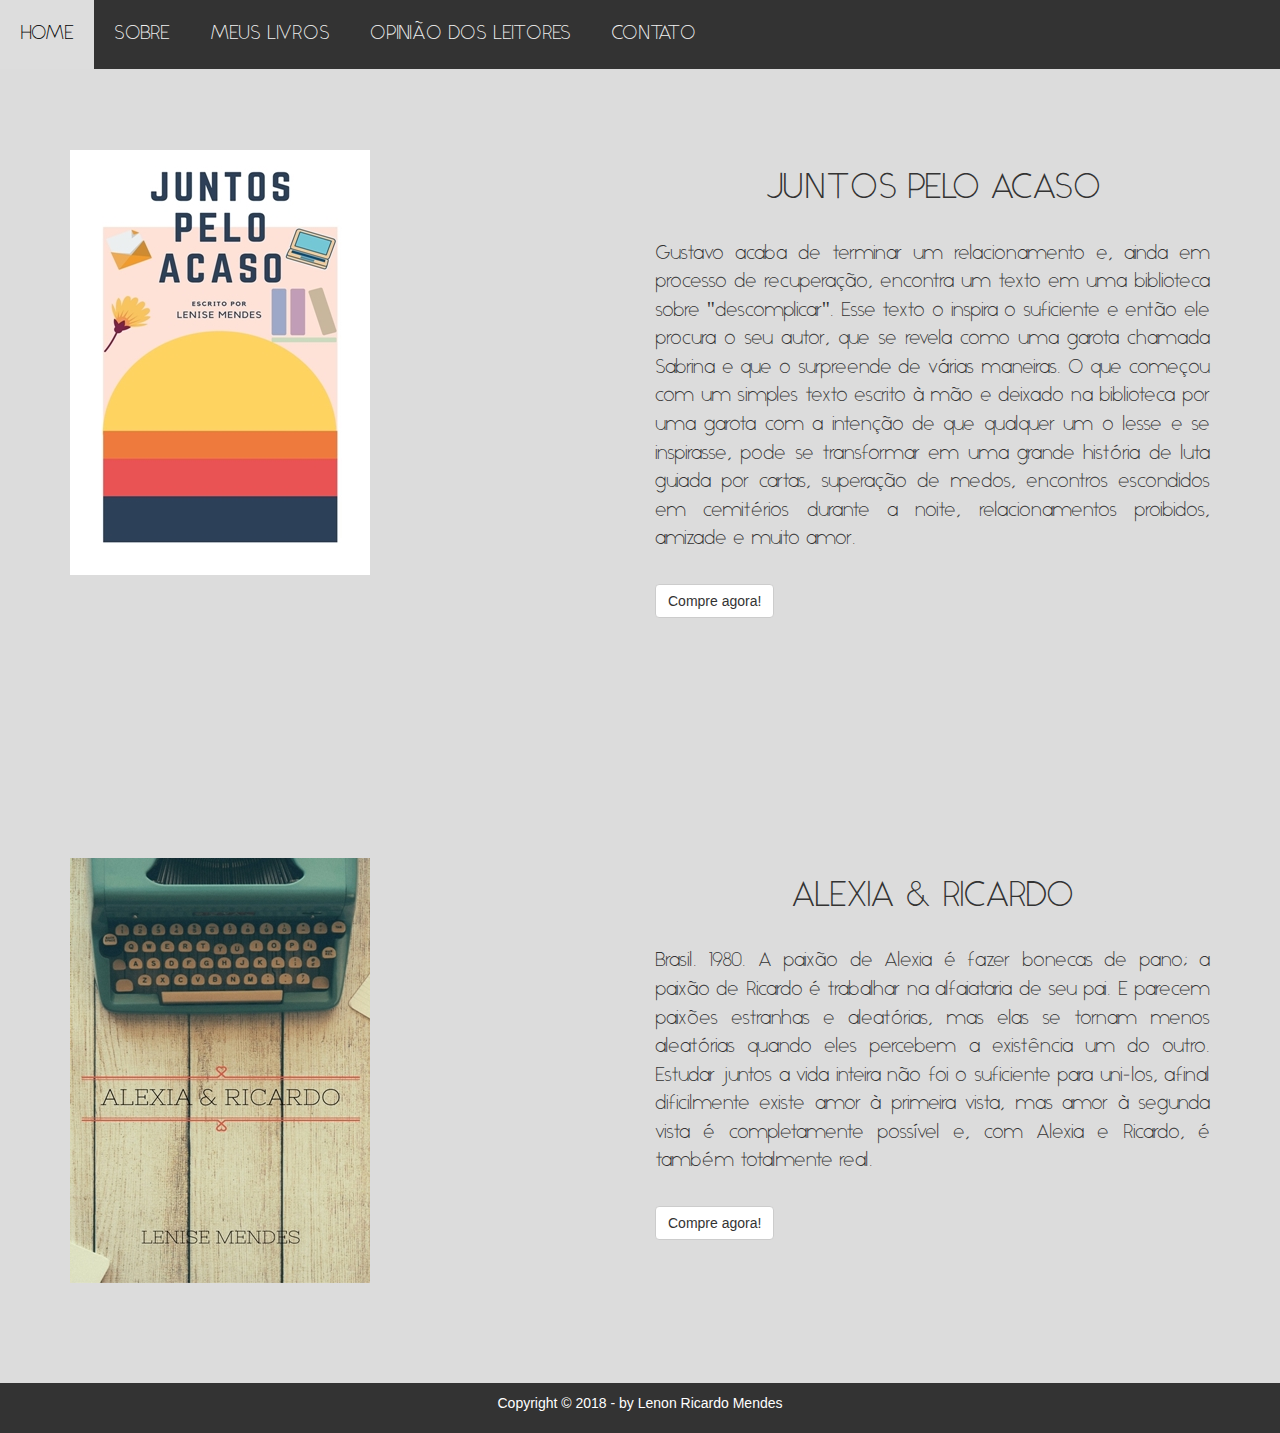
==== livros.html @ ee864102 "first commit" ====
<!doctype html>
<html lang="pt-br">
  <head>
    <!-- Required meta tags -->
    <meta charset="utf-8">
    <meta http-equiv="X-UA-Compatible" content="IE=edge">
    <meta name="viewport" content="width=device-width, initial-scale=1">

    <!-- Bootstrap CSS -->
    <link href="css/bootstrap.css" rel="stylesheet">

    <link href="css/style.css" rel="stylesheet">

    <title>Lenise Mendes</title>
  </head>
  <body>

    

<link rel="stylesheet" href="https://cdnjs.cloudflare.com/ajax/libs/font-awesome/4.7.0/css/font-awesome.min.css">

<div class="topnav" id="myTopnav">
  <a href="index.html" class="active">HOME</a>
  <a href="index.html" class="scrollSuave">SOBRE</a>
  <a href="index.html" class="scrollSuave">MEUS LIVROS</a>
  <a href="index.html" class="scrollSuave">OPINIÃO DOS LEITORES</a>
  <a href="index.html">CONTATO</a>
  <a href="javascript:void(0);" class="icon" onclick="myFunction()">
    <i class="fa fa-bars"></i>
  </a>
</div>
   

<section class="juntos">
      

  <div class="container">

   

      <div class="row">
        <div class="col-md-6">
                         
        <img src="imagens/juntos.jpeg">
       
      </figure>

    </div>

        <div class="col-md-6">
           <div class="caption text-center">

          <h1 class="text-center">JUNTOS PELO ACASO</h1>
            <br>

        <p class="text-center">
          Gustavo acaba de terminar um relacionamento e, ainda em processo de recuperação, encontra um texto em uma biblioteca sobre "descomplicar". Esse texto o inspira o suficiente e então ele procura o seu autor, que se revela como uma garota chamada Sabrina e que o surpreende de várias maneiras.

          O que começou com um simples texto escrito à mão e deixado na biblioteca por uma garota com a intenção de que qualquer um o lesse e se inspirasse, pode se transformar em uma grande história de luta guiada por cartas, superação de medos, encontros escondidos em cemitérios durante a noite, relacionamentos proibidos, amizade e muito amor.
          
        </p></div>
        <br>
        <a class="btn btn-default" href="https://www.clubedeautores.com.br/book/238783--Juntos_pelo_acaso?topic=jovenseadolescentes#.WYpE2ojyvIV" TARGET="_blank" role="button">Compre agora!</a>

        <br>
        <br>
        <br>
        </div>
      </div>


  </div>
  </div>
  </div>

  </section>



  <section class="alexia">
  

    <div class="container">

     

        <div class="row">
          <div class="col-md-6">
                           
          <img src="imagens/alexia.jpeg">
         
        </figure>

      </div>

          <div class="col-md-6">
             <div class="caption text-center">

            <h1 class="text-center">ALEXIA & RICARDO</h1>
              <br>

          <p class="text-center">
            Brasil. 1980.

          A paixão de Alexia é fazer bonecas de pano; a paixão de Ricardo é trabalhar na alfaiataria de seu pai. E parecem paixões estranhas e aleatórias, mas elas se tornam menos aleatórias quando eles percebem a existência um do outro. Estudar juntos a vida inteira não foi o suficiente para uni-los, afinal dificilmente existe amor à primeira vista, mas amor à segunda vista é completamente possível e, com Alexia e Ricardo, é também totalmente real.
            
          </p></div>
          <br>
          <a class="btn btn-default" href="https://www.clubedeautores.com.br/book/239141--Alexia__Ricardo#.WhxPp0qnHIU" TARGET="_blank" role="button">Compre agora!</a>

          <br>
          <br>
          <br>
          </div>
        </div>
      </section>

      
    

    <section class="footer">
      
      <div class="container">
        
      <div class="row">
        
        <div class="col-xs-12">
          
          <p class="text-center">Copyright &copy; 2018 - by Lenon Ricardo Mendes</p>
        </div>
      </div>
      </div>
    </section>

    





    <!-- Optional JavaScript -->
    <!-- jQuery first, then Popper.js, then Bootstrap JS -->
    <script src="https://code.jquery.com/jquery-3.3.1.slim.min.js" integrity="sha384-q8i/X+965DzO0rT7abK41JStQIAqVgRVzpbzo5smXKp4YfRvH+8abtTE1Pi6jizo" crossorigin="anonymous"></script>
    <script src="https://cdnjs.cloudflare.com/ajax/libs/popper.js/1.14.3/umd/popper.min.js" integrity="sha384-ZMP7rVo3mIykV+2+9J3UJ46jBk0WLaUAdn689aCwoqbBJiSnjAK/l8WvCWPIPm49" crossorigin="anonymous"></script>
    <script src="https://stackpath.bootstrapcdn.com/bootstrap/4.1.2/js/bootstrap.min.js" integrity="sha384-o+RDsa0aLu++PJvFqy8fFScvbHFLtbvScb8AjopnFD+iEQ7wo/CG0xlczd+2O/em" crossorigin="anonymous"></script>
  </body>
</html>
---- css/style.css ----
@font-face{
	font-family: 'fontecabe';
	src: url("../_fonts/font.otf");
	font-family: 'fontemenu';
	src: url("../_fonts/lenise.otf");
	
}


.header-site {
	background-image: url(../imagens/lenise.jpeg);
	background-position: center top;
	background-repeat: no-repeat;
	background-size: cover;
	background-attachment: fixed;
	color: #ffffff;
	padding-top: 300px;
	padding-bottom: 300px;
	font-family: 'fontemenu';
	font-size: 35px;
	
}

.header-site h1{
	font-family: 'fontemenu';
	font-size: 70px;



}

.content-site{
	padding-top: 100px;
	padding-bottom: 100px;
	color: #333333;
	

}

.content-site h1{
	font-family: 'fontemenu';
	font-weight: bold;
	color:#333333;


}

.content-site h3{
	font-family: 'fontemenu';
	font-weight: bold;
	color:#333333;

}

.about-site{

	padding-top: 100px;
	padding-bottom: 100px;
	color: #333333;
	background-color: #DCDCDC;
	padding-top: 150px;
	padding-bottom: 150px;

}

.about-site p{
	text-align: justify;
	font-family: 'fontemenu';
	font-size:20px;
	color:#333333;



}

.about-site h1{

	text-align: center;
	color:#333333;
}


.imagem-site{

	background-image: url(../imagens/back.jpg);
	background-position: center-top;
	background-repeat: no-repeat;
	background-size: cover;
	background-attachment: fixed;
	padding-top: 200px;
	padding-bottom: 200px;
	color: #ffffff;
}


.footer{
	
		
		left: 0;
		bottom: 0;
		width: 100%;
		background-color: #333333;
		color: white;
		text-align: center;	
		padding-top: 10px;
		padding-bottom: 10px;
}



/* Add a black background color to the top navigation */
.topnav {
    background-color: #333333;
    overflow: hidden;
    position: fixed;
    width: 100%;
    top:0;
    z-index: 1;
}

/* Style the links inside the navigation bar */
.topnav a {
    float: left;
    display: block;
    color: #f2f2f2;
    text-align: center;
    padding: 20px 20px;
    text-decoration: none;
    font-family: 'fontemenu';
    font-size: 20px;
}

/* Change the color of links on hover */
.topnav a:hover {
    background-color: #ddd;
    color: black;
}

/* Add an active class to highlight the current page */
.active {
    background-color: #333;
    color: white;
}

/* Hide the link that should open and close the topnav on small screens */
.topnav .icon {
    display: none;
}




.juntos{

	padding-top: 100px;
	padding-bottom: 100px;
	color: #333333;
	background-color: #DCDCDC;
	padding-top: 150px;
	padding-bottom: 100px;


}

.juntos p{
	text-align: justify;
	font-family: 'fontemenu';
	font-size:20px;
	color:#333333;



}

.juntos h1{
	font-family: 'fontemenu';
	text-align: center;
	color:#333333;
}

.juntos a {
	text-align: center;
}

.alexia{

	padding-top: 100px;
	padding-bottom: 100px;
	color: #333333;
	background-color: #DCDCDC;
	padding-top: 100px;
	padding-bottom: 100px;


}

.alexia p{
	text-align: justify;
	font-family: 'fontemenu';
	font-size:20px;
	color:#333333;



}

.alexia h1{
	font-family: 'fontemenu';
	text-align: center;
	color:#333333;
}

.alexia a {
	text-align: center;
}



/* Slideshow container */
.slideshow-container {
	position: relative;
	
  }
  
  /* Slides */
  .mySlides {
	display: none;
	padding: 80px;
	text-align: center;
  }
  
  /* Next & previous buttons */
  .prev, .next {
	cursor: pointer;
	position: absolute;
	top: 50%;
	width: auto;
	margin-top: -30px;
	padding: 16px;
	color: #888;
	font-weight: bold;
	font-size: 20px;
	border-radius: 0 3px 3px 0;
	user-select: none;
  }
  
  /* Position the "next button" to the right */
  .next {
	position: absolute;
	right: 0;
	border-radius: 3px 0 0 3px;
  }
  
  /* On hover, add a black background color with a little bit see-through */
  .prev:hover, .next:hover {
	background-color: rgba(0,0,0,0.8);
	color: white;
  }
  
  /* The dot/bullet/indicator container */
  .dot-container {
	text-align: center;
	padding: 20px;
	
  }
  
  /* The dots/bullets/indicators */
  .dot {
	cursor: pointer;
	height: 15px;
	width: 15px;
	margin: 0 2px;
	background-color: #bbb;
	border-radius: 50%;
	display: inline-block;
	transition: background-color 0.6s ease;
  }
  
  /* Add a background color to the active dot/circle */
  .active, .dot:hover {
	background-color: #717171;
  }
  
  /* Add an italic font style to all quotes */
  q {
	font-family: 'fontemenu';
	font-size:20px;
	color:#ffffff;
	font-weight: bold;}
  
  /* Add a blue color to the author */
  .author {
	font-family: 'fontemenu';
	font-size:20px;
	color:#ffffff;
	font-weight: bold;}


	 /*estilizando contato */

 .contato img{

	max-width: 50px;
	width: auto;
	background-color: #DCDCDC;
 }

 .contato h1{
	font-weight: bold;
	font-family: 'fontemenu';
	font-size:30px;
	color:#333333;


 }

 .contato{
	background-color: #DCDCDC;
 }

 .thumbnail{

	background-color: #DCDCDC;
 }
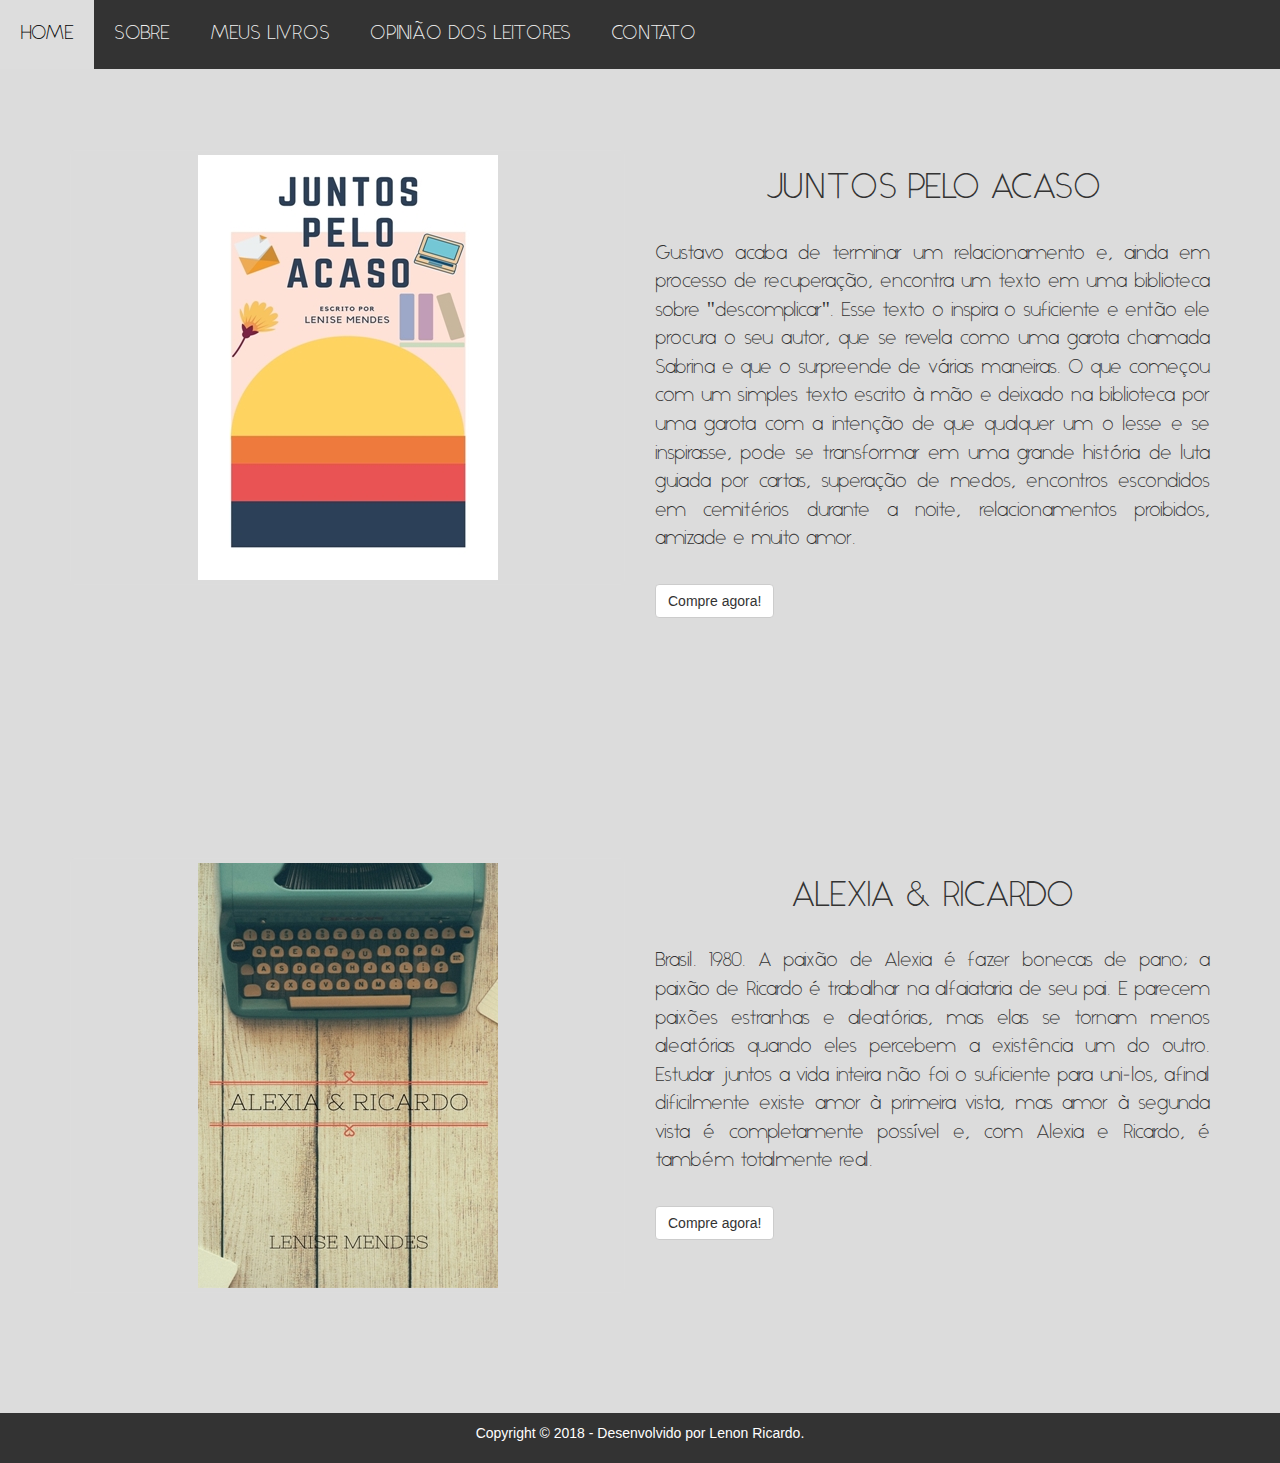
==== commit 307eee6f: "alterações importantes" ====
--- a/livros.html
+++ b/livros.html
@@ -29,6 +29,39 @@
     <i class="fa fa-bars"></i>
   </a>
 </div>
+
+
+  
+     
+     <script src="https://ajax.googleapis.com/ajax/libs/jquery/2.1.0/jquery.min.js"></script>
+     <script src="https://ajax.googleapis.com/ajax/libs/jquery/2.1.0/jquery.min.js"></script>
+  
+     <script src="//code.jquery.com/jquery-1.11.1.min.js"></script>
+  
+  
+    <!--FUNÇÃO PARA ROLAR PAGINA-->
+   <script>
+      var $doc = $('html, body');
+      $('.scrollSuave').click(function() {
+      $doc.animate({
+          scrollTop: $( $.attr(this, 'href') ).offset().top
+      }, 1500);
+      return false;
+    });
+      
+    </script>
+    
+  
+  <script>
+  function myFunction() {
+    var x = document.getElementById("myTopnav");
+    if (x.className === "topnav") {
+        x.className += " responsive";
+    } else {
+        x.className = "topnav";
+    }
+  }
+  </script>
    
 
 <section class="juntos">
@@ -40,11 +73,12 @@
 
       <div class="row">
         <div class="col-md-6">
-                         
+            <div class="thumbnail">                
         <img src="imagens/juntos.jpeg">
        
       </figure>
 
+    </div>
     </div>
 
         <div class="col-md-6">
@@ -86,10 +120,11 @@
 
         <div class="row">
           <div class="col-md-6">
-                           
+              <div class="thumbnail">  
           <img src="imagens/alexia.jpeg">
          
         </figure>
+        </div>
 
       </div>
 
@@ -126,7 +161,7 @@
         
         <div class="col-xs-12">
           
-          <p class="text-center">Copyright &copy; 2018 - by Lenon Ricardo Mendes</p>
+          <p class="text-center">Copyright &copy; 2018 - Desenvolvido por Lenon Ricardo.</p>
         </div>
       </div>
       </div>
--- a/css/style.css
+++ b/css/style.css
@@ -74,9 +74,10 @@
 }
 
 .about-site h1{
-
-	text-align: center;
-	color:#333333;
+	font-family: 'fontemenu';
+	text-align: center;
+	color:#333333;
+	font-weight: bold;
 }
 
 
@@ -147,6 +148,28 @@
     display: none;
 }
 
+@media screen and (max-width: 600px) {
+	.topnav a:not(:first-child) {display: none;}
+	.topnav a.icon {
+	  float: right;
+	  display: block;
+	}
+  }
+  
+  /* The "responsive" class is added to the topnav with JavaScript when the user clicks on the icon. This class makes the topnav look good on small screens (display the links vertically instead of horizontally) */
+  @media screen and (max-width: 600px) {
+	.topnav.responsive {position: relative;}
+	.topnav.responsive a.icon {
+	  position: absolute;
+	  right: 0;
+	  top: 0;
+	}
+	.topnav.responsive a {
+	  float: none;
+	  display: block;
+	  text-align: left;
+	}
+  }
 
 
 
